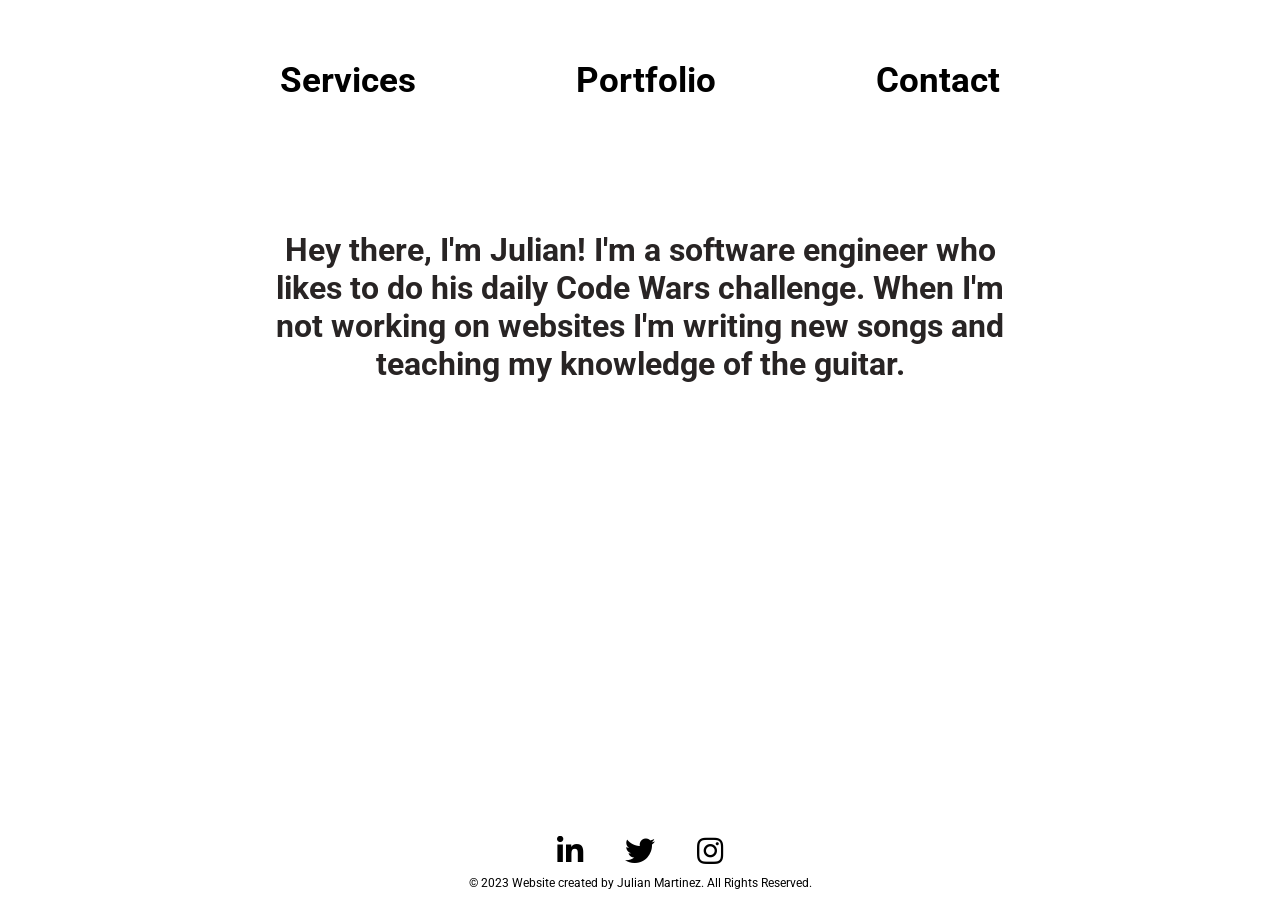
==== index.html @ 276e6cda "updated scroll bar" ====
<!DOCTYPE html>
<html lang="en">
<head>
    <meta charset="UTF-8">
    <meta name="viewport" content="width=device-width, initial-scale=1.0">
    <link rel="stylesheet" href="style.css">
    <link rel="stylesheet" href="https://cdnjs.cloudflare.com/ajax/libs/font-awesome/5.15.3/css/all.min.css">
  <link rel="preconnect" rel="preload" href="https://fonts.googleapis.com">
  <link rel="preconnect" rel="preload" href="https://fonts.gstatic.com" crossorigin>
  <link href="https://fonts.googleapis.com/css2?family=Roboto:wght@300;400&display=swap" rel="stylesheet" rel="preload">
    <title>Julian Martinez</title>
</head>
<body>
    <header>
        <nav class="main-menu">
            <ul class="list-menu">
                <li>
                    <div class="menu-item">
                        <a href="Services.html">Services</a>
                    </div>
                </li>
                <li>
                    <div class="menu-item">
                        <a href="Portfolio.html">Portfolio</a>
                    </div>
                </li>
                <li>
                    <div class="menu-item">
                        <a href="Contact.html">Contact</a>
                    </div>
                </li>
            </ul>
        </nav>
    </header>

    <main class="main-content">
        <h1>Hey there, I'm Julian! I'm a software engineer who likes to do his daily Code Wars challenge. When I'm not working on websites I'm writing new songs and teaching my knowledge of the guitar.</h1>
        <img class="julian-avatar" src="https://i.imgur.com/hMhJf6G.png" alt="Avatar of Julian Martinez" width="300" height="200">
    </main>

  
  <footer>
    <div class="footer-content">
      <div class="footer-social">
       
        <a href="https://www.linkedin.com/in/julian-martinez-0a899b272/"><i class="fab fa-linkedin-in" target="_blank">
          </i></a>
       
        
        <a href="https://twitter.com/JulianMart66399" target="_blank"><i class="fab fa-twitter"></i></a>
      
        
        <a href="https://www.instagram.com/julianthesingerguy/"><i class="fab fa-instagram"></i></a>
        
      </div>
    
    <div class="footer-bottom">
      &copy; 2023 Website created by Julian Martinez. All Rights Reserved.
    </div>
  </footer>
  <script defer src="defer.js"></script>
</body>
</html>
---- style.css ----
* {
  margin: 0;
  padding: 0;
  box-sizing: border-box;
}

body {
  display: flex;
  flex-direction: column;
  min-height: 100vh;
  margin: 0;
  font-family: 'Roboto';
  color: white;
  width: 100%;
}

main {
  flex: 1;

}

/*Custom Scrollbar*/

::-webkit-scrollbar {
  width: 12px; 
}

::-webkit-scrollbar-thumb {
  background-color: #e9e9e9; 
  border-radius: 6px; 
}

::-webkit-scrollbar-track {
  background-color: #535353; 
}


.main-content {
  display: flex;
  flex-direction: column;
  align-items: center;
  text-align: center;
  transition: margin-left 0.3s;
  position: relative;
  flex-grow: 1;
}

html {
  background-image: url('https://i.imgur.com/xLblfN3.png');
  background-size: cover;
  background-repeat: no-repeat;
  background-attachment: fixed;
  height: 100%;
}

/* Style the main menu */
.main-menu {
  display: flex;
  justify-content: center;
  align-items: center;
  width: 100%;

}

.list-menu {
  list-style: none;
  display: flex;
  flex-direction: row;
  height: 100%;
  justify-content: center;
  align-items: center;
  margin: 0;
  padding: 0;
}

.list-menu li {
  margin: 60px;
  padding: 0 20px;
}

.list-menu a:active {
  transition: all 0.3s ease;
  transform: scale(1.1) translateX(0%)
}






@media screen and (max-width: 768px) {
  .list-menu li {
    margin: 20px;
  }


  .list-menu {
    list-style: none;
    display: flex;
    flex-direction: column;
    height: 100%;
    justify-content: center;
    align-items: center;
  }
}





.menu-item a {
  text-decoration: none;
  color: #000000;
  font-weight: bold;
  font-size: 35px;
  transition: color 0.3s;

}

.menu-item a:hover {
  color: #545454;

}

.menu-item {
  display: inline-block;
  position: relative;
  transition: transform 2s ease;
  transform-origin: center;
  max-width: 100%;
  min-width: 100%;
}

.menu-item:hover {
  transform: scale(1.3) translateX(0%);
}

.menu-item:hover::before {
  content: "";
  display: block;
  position: absolute;
  width: 100%;
  height: 100%;
  background-color: transparent;
  transition: background-color 0.3s ease;
  background-color: rgba(0, 0, 0, 0);

}

.menu-item:hover::before {
  position: absolute;
  top: 100%;
  left: 50%;
  transform: translateX(-50%);
  color: #000000;
  background-color: rgba(0, 0, 0, 0.5);
  padding: 5px 10px;
  border-radius: 5px;
  opacity: 0;
  max-height: 0;
  overflow: hidden;
  transition: max-height 0.3s ease, opacity 0.3s ease;
}




h1 {
  display: flex;
  justify-content: center;
  align-items: center;
  text-align: center;
  transition: transform 2s ease;
  transform-origin: center;
  margin-bottom: 50px;
  margin-top: 70px;
  color: #282424;
  max-width: 60%;
  min-width: 30%;

}



h1:hover {
  transform: scale(1.1) translateX(0%);
}


h1:hover::after {
  content: "";
  display: block;
  position: absolute;
  top: 0;
  left: 0;
  width: 100%;
  height: 100%;
  background-color: transparent;
  transition: background-color 0.3s ease;
  background-color: rgba(0, 0, 0, 0);

}

h1:hover::before {
  position: absolute;
  top: 100%;
  left: 50%;
  transform: translateX(-50%);
  color: #ffffff;
  background-color: rgba(0, 0, 0, 0.5);
  padding: 5px 10px;
  border-radius: 5px;
  opacity: 0;
  max-height: 0;
  overflow: hidden;
  transition: max-height 0.3s ease, opacity 0.3s ease;
}



.julian-avatar {
  width: 250px;
  height: 200px;
  object-fit: contain;
  margin-top: 50px;
  max-width: 100%;
  max-height: 100%;
  margin-left: 20px;
  border-radius: 70%;


}

/*footer styles*/

footer {
  color: #000000;
  text-align: center;
  padding: 10px;
  position: relative;
  bottom: 0;
  margin-top: auto;
  
}

.footer-content {
  display: flex;
  flex-direction: column;
  align-items: center;
}

.footer-social {
  display: flex;
  justify-content: center;
}

.footer-bottom {
  text-align: center;
  padding-top: 10px;
  font-size: 12px;
}

.footer-social a {
  display: inline-block;
  width: 30px;

  text-align: center;
  white-space: nowrap;
  overflow: hidden;
  text-overflow: ellipsis;

  margin: 0 20px;
 
}



.icon-container {
  display: inline-block;
  width: 30px;
  height: 30px;
  margin: 0 30px;
}


.footer-social i:hover {
  color: #636363;
  box-shadow: 0 6px 10px rgba(0, 0, 0, 0.2);
  transition: all 0.8s ease;

}

.footer-social i:active {
  color: #ffffff;
  transition: all 0.3s ease;
  transform: scale(1.1) translateX(0%)
}

.footer-social i {
  color: #000000;
  font-size: 30px;



}

/*Contact Page*/

.contact {
  color: black;
  margin-top: 20px;
  margin-bottom: 60px;
  max-width: 40%;
  font-size: 20px;

}

.email-button {
  display: inline-block;
  padding: 25px 55px;
  background-color: #000000;
  color: #fff;
  text-decoration: none;
  border-radius: 35px;
  font-weight: bold;
  box-shadow: 0 4px 6px rgba(0, 0, 0, 0.1);
  position: relative;
  transition: all 0.8s ease;
  font-size: 20px;
}

.email-button:hover {
  background-color: #707070;
  transform: scale(1.05);
  box-shadow: 0 6px 10px rgba(0, 0, 0, 0.2);
}

email-button::before {
  content: '\2709';
  /* Unicode envelope symbol */
  font-size: 20px;
  margin-right: 10px;
}

email-button,
email-button::before {
  display: flex;
  align-items: center;
  justify-content: center;


}


.email-button:active {
  animation: pulse 0.5s infinite;
}




.email-button::before {
  content: '\2709';
  /* Unicode envelope symbol */
  font-size: 20px;
  margin-right: 10px;
}

.email-button,
.email-button::before {
  display: flex;
  align-items: center;
  justify-content: center;
}



/*Services page*/

h2 {
  color: black;
  display: inline-block;


  transition: transform 0.5s ease;

  font-size: 3vw;
  /* Relative font size based on viewport width */
  max-width: 80%;
  /* Limit maximum width to 80% of the viewport width */
  text-align: center;
  cursor: default;
}

.left-chat:hover h2,
.right-chat:hover h2 {
  transform: scale(1.1) translateX(0%);
  transition: transform 1s ease;
}

.chat-container {
  display: flex;
  flex-direction: row;
  width: 100%;

}


.left-chat {
  width: 50%;
}

.right-chat {
  width: 50%;
}


.avatar-chat-bubble {
  background-color: white;
  box-shadow: 0px 0px 5px black;
  position: absolute;
  left: 50%;
  top: 50%;
  color: black;
  padding: 12px 20px;
  border-radius: 16px;
}

.software-engineer-chat-bubble {
  opacity: 0;
  transition: opacity 1s;
  transform: translate(-120%, -50%);
  width: 400px;
}

.musician-chat-bubble {
  opacity: 0;
  transition: opacity 1s;
  transform: translate(18%, -50%);
  width: 575px;
}




.avatar-container {
  position: relative;
}


/*Portfolio page*/

a {
  text-decoration: none;
}


.circle-container {
  max-width: 1280px;
  margin: 0 auto;
  display: flex;
  justify-content: center;
  align-items: center;
  flex-wrap: wrap;

}

.circle-container>div {
  width: 100%;
  margin-bottom: 30px;
}

@media screen and (min-width: 768px) {
  .circle-container>div {
    width: 36%;
    margin-bottom: 105px;
  }
}

@media screen and (min-width: 1024px) {
  .circle-container>div {
    width: 57%;
  }
}

#portfolio-one,
#portfolio-two,
#portfolio-three,
#portfolio-four,
#portfolio-five,
#portfolio-six {
  width: 200px;
  height: 190px;
  object-fit: cover;
  border-radius: 50%;
  margin-right: 10px;
  margin: 0 auto;

}

#portfolio-one:hover,
#portfolio-two:hover,
#portfolio-three:hover,
#portfolio-four:hover,
#portfolio-five:hover,
#portfolio-six:hover
{

  box-shadow: 0 6px 10px rgba(0, 0, 0, 0.2);
  color: #7d7d7d;
  opacity: 0.8;

}

#portfolio-one:active,
#portfolio-two:active,
#portfolio-three:active,
#portfolio-four:active {


  color: white;

}



.portfolio-des {
  color: black; 
  max-width: 100%; 
  word-spacing: 2px;
  line-height: 25px;
  font-size: 20px;
  
}



/* .portfolio-des {
  background-color: white;
  box-shadow: 0px 0px 5px black;
  position: absolute;
  left: 32%;
  top: 2%;
  color: black;
  padding: 12px 20px;
  border-radius: 16px;
}

.portfolio-description-one {
  transform: translate(-110%, 90%);
  max-width: 30%;
  opacity: 0;
  transition: opacity 1s;
  
}

.portfolio-description-two {
  transform: translate(-110%, 180%);
  max-width: 30%;
  opacity: 0;
  transition: opacity 1s;

} */

/* #portfolio-avatar-container {
  margin-top: 100px;
} */


/*key thing to remember here is create a big container and within that a smaller container and within that goes the content. Then control the positioning of the content with the outside div.*/




@media screen and (max-width: 768px) {

  .contact {
    max-width: 80%;
    min-width: 80%;

  }

  #services-heading {
    font-size: 22px;
  }

  .left-chat h2 {
    font-size: 18px;
  }

  .right-chat h2 {
    font-size: 18px;
  }

  .software-engineer-chat-bubble {
    opacity: 0;
    transition: opacity 1s;
    top: 34%;
    left: 120%;
    width: 100%;


  }

  .musician-chat-bubble {
    opacity: 0;
    transition: opacity 1s;
    width: 120%;
    top: 33%;
    left: -31%;
  }

  #services-avatar {
    margin-top: 300px;
  }



  #portfolio-one,
  #portfolio-two,
  #portfolio-three,
  #portfolio-four {


    width: 200px;
    height: 190px;
    object-fit: cover;
    border-radius: 50%;
    margin-top: 50px;


  }

  #portfolio-avatar-container {
    margin-top: 300px;
  }



  .portfolio-des {
  max-width: 70%; 
  }
}
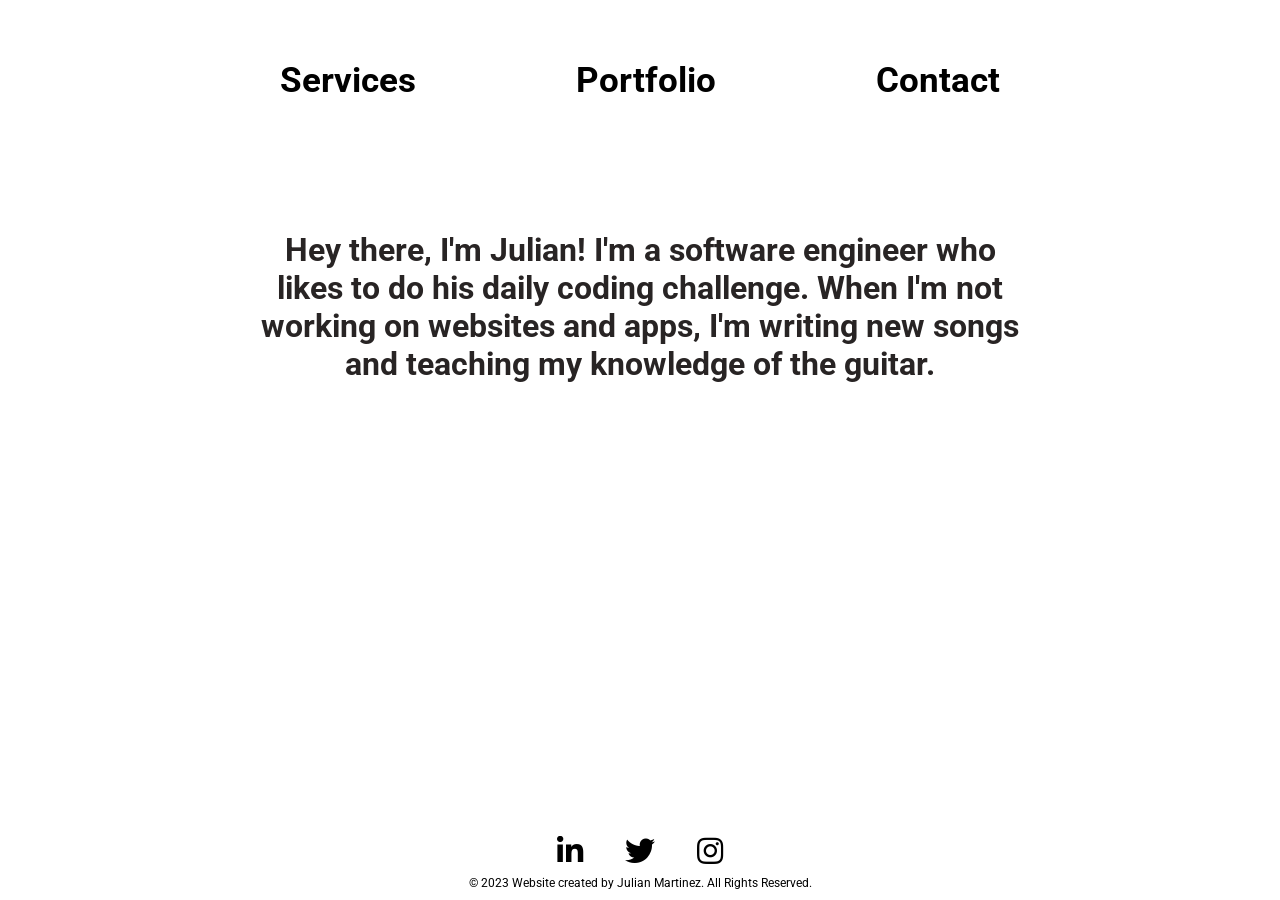
==== commit 264a5130: "Updated broken link again" ====
--- a/index.html
+++ b/index.html
@@ -34,7 +34,7 @@
     </header>
 
     <main class="main-content">
-        <h1>Hey there, I'm Julian! I'm a software engineer who likes to do his daily Code Wars challenge. When I'm not working on websites I'm writing new songs and teaching my knowledge of the guitar.</h1>
+        <h1>Hey there, I'm Julian! I'm a software engineer who likes to do his daily coding challenge. When I'm not working on websites and apps, I'm writing new songs and teaching my knowledge of the guitar.</h1>
         <img class="julian-avatar" src="https://i.imgur.com/hMhJf6G.png" alt="Avatar of Julian Martinez" width="300" height="200">
     </main>
 
--- a/style.css
+++ b/style.css
@@ -22,13 +22,20 @@
 /*Custom Scrollbar*/
 
 ::-webkit-scrollbar {
-  width: 12px; 
+  width: 7px; 
 }
 
 ::-webkit-scrollbar-thumb {
   background-color: #e9e9e9; 
   border-radius: 6px; 
-}
+  height: 8px;
+  
+}
+
+::-webkit-scrollbar-thumb:hover {
+  background-color: #b5b5b5; 
+}
+
 
 ::-webkit-scrollbar-track {
   background-color: #535353; 
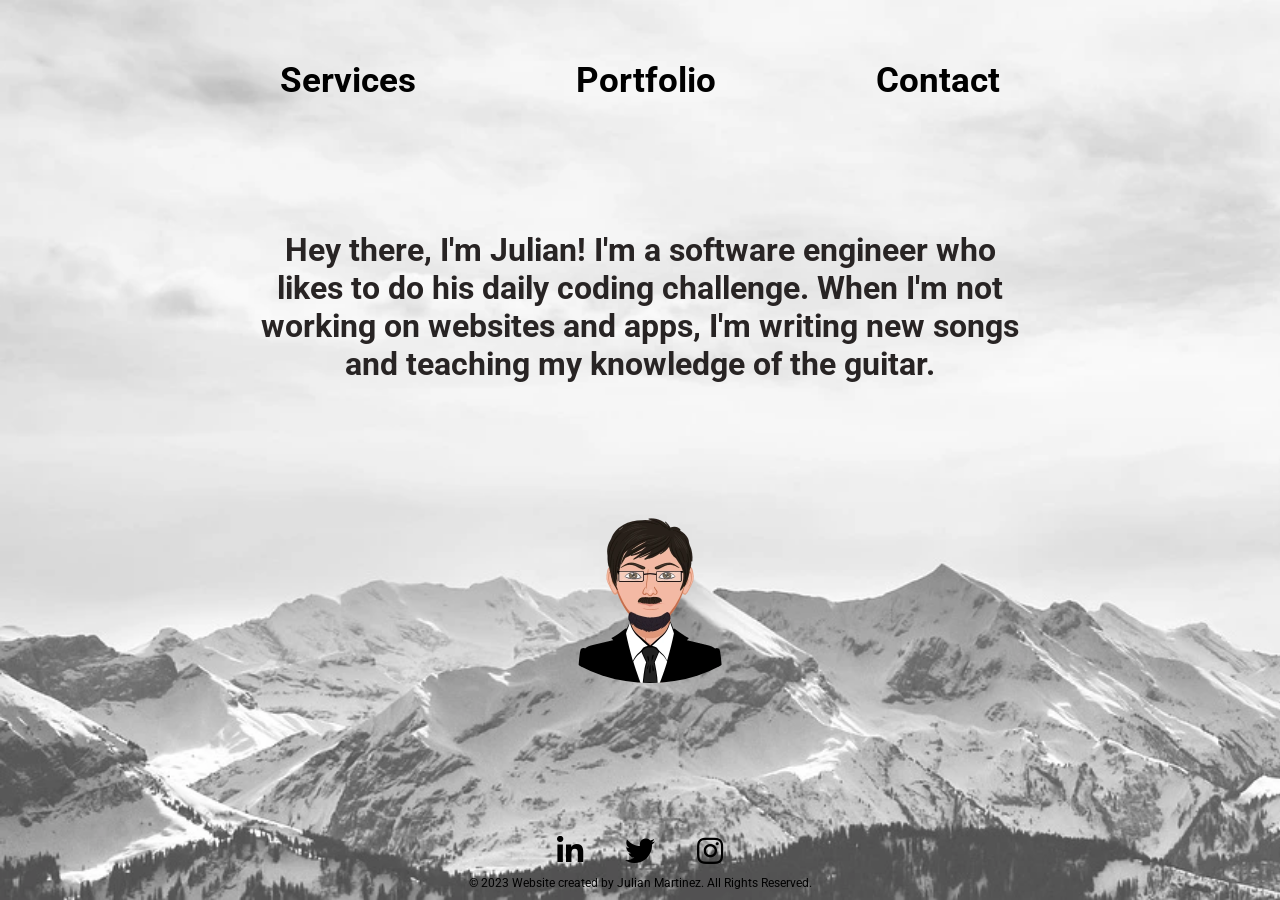
==== commit 4ae3c803: "Overwrite existing repository with new project" ====
--- a/index.html
+++ b/index.html
@@ -10,6 +10,7 @@
   <link href="https://fonts.googleapis.com/css2?family=Roboto:wght@300;400&display=swap" rel="stylesheet" rel="preload">
     <title>Julian Martinez</title>
 </head>
+    
 <body>
     <header>
         <nav class="main-menu">
@@ -35,7 +36,7 @@
 
     <main class="main-content">
         <h1>Hey there, I'm Julian! I'm a software engineer who likes to do his daily coding challenge. When I'm not working on websites and apps, I'm writing new songs and teaching my knowledge of the guitar.</h1>
-        <img class="julian-avatar" src="https://i.imgur.com/hMhJf6G.png" alt="Avatar of Julian Martinez" width="300" height="200">
+        <img class="julian-avatar" src="./images/julianavatar.webp" alt="Avatar of Julian Martinez" >
     </main>
 
   
--- a/style.css
+++ b/style.css
@@ -9,38 +9,34 @@
   flex-direction: column;
   min-height: 100vh;
   margin: 0;
-  font-family: 'Roboto';
+  font-family: "Roboto";
   color: white;
   width: 100%;
 }
 
 main {
   flex: 1;
-
 }
 
 /*Custom Scrollbar*/
 
 ::-webkit-scrollbar {
-  width: 7px; 
+  width: 7px;
 }
 
 ::-webkit-scrollbar-thumb {
-  background-color: #e9e9e9; 
-  border-radius: 6px; 
+  background-color: #e9e9e9;
+  border-radius: 6px;
   height: 8px;
-  
 }
 
 ::-webkit-scrollbar-thumb:hover {
-  background-color: #b5b5b5; 
-}
-
+  background-color: #b5b5b5;
+}
 
 ::-webkit-scrollbar-track {
-  background-color: #535353; 
-}
-
+  background-color: #535353;
+}
 
 .main-content {
   display: flex;
@@ -53,7 +49,7 @@
 }
 
 html {
-  background-image: url('https://i.imgur.com/xLblfN3.png');
+  background-image: url("./images/background.webp");
   background-size: cover;
   background-repeat: no-repeat;
   background-attachment: fixed;
@@ -66,7 +62,6 @@
   justify-content: center;
   align-items: center;
   width: 100%;
-
 }
 
 .list-menu {
@@ -87,19 +82,13 @@
 
 .list-menu a:active {
   transition: all 0.3s ease;
-  transform: scale(1.1) translateX(0%)
-}
-
-
-
-
-
+  transform: scale(1.1) translateX(0%);
+}
 
 @media screen and (max-width: 768px) {
   .list-menu li {
     margin: 20px;
   }
-
 
   .list-menu {
     list-style: none;
@@ -111,22 +100,16 @@
   }
 }
 
-
-
-
-
 .menu-item a {
   text-decoration: none;
   color: #000000;
   font-weight: bold;
   font-size: 35px;
   transition: color 0.3s;
-
 }
 
 .menu-item a:hover {
   color: #545454;
-
 }
 
 .menu-item {
@@ -151,7 +134,6 @@
   background-color: transparent;
   transition: background-color 0.3s ease;
   background-color: rgba(0, 0, 0, 0);
-
 }
 
 .menu-item:hover::before {
@@ -169,9 +151,6 @@
   transition: max-height 0.3s ease, opacity 0.3s ease;
 }
 
-
-
-
 h1 {
   display: flex;
   justify-content: center;
@@ -184,15 +163,11 @@
   color: #282424;
   max-width: 60%;
   min-width: 30%;
-
-}
-
-
+}
 
 h1:hover {
   transform: scale(1.1) translateX(0%);
 }
-
 
 h1:hover::after {
   content: "";
@@ -205,7 +180,6 @@
   background-color: transparent;
   transition: background-color 0.3s ease;
   background-color: rgba(0, 0, 0, 0);
-
 }
 
 h1:hover::before {
@@ -223,8 +197,6 @@
   transition: max-height 0.3s ease, opacity 0.3s ease;
 }
 
-
-
 .julian-avatar {
   width: 250px;
   height: 200px;
@@ -234,8 +206,6 @@
   max-height: 100%;
   margin-left: 20px;
   border-radius: 70%;
-
-
 }
 
 /*footer styles*/
@@ -247,7 +217,6 @@
   position: relative;
   bottom: 0;
   margin-top: auto;
-  
 }
 
 .footer-content {
@@ -277,10 +246,7 @@
   text-overflow: ellipsis;
 
   margin: 0 20px;
- 
-}
-
-
+}
 
 .icon-container {
   display: inline-block;
@@ -289,26 +255,21 @@
   margin: 0 30px;
 }
 
-
 .footer-social i:hover {
   color: #636363;
   box-shadow: 0 6px 10px rgba(0, 0, 0, 0.2);
   transition: all 0.8s ease;
-
 }
 
 .footer-social i:active {
   color: #ffffff;
   transition: all 0.3s ease;
-  transform: scale(1.1) translateX(0%)
+  transform: scale(1.1) translateX(0%);
 }
 
 .footer-social i {
   color: #000000;
   font-size: 30px;
-
-
-
 }
 
 /*Contact Page*/
@@ -319,7 +280,6 @@
   margin-bottom: 60px;
   max-width: 40%;
   font-size: 20px;
-
 }
 
 .email-button {
@@ -343,7 +303,7 @@
 }
 
 email-button::before {
-  content: '\2709';
+  content: "\2709";
   /* Unicode envelope symbol */
   font-size: 20px;
   margin-right: 10px;
@@ -354,20 +314,14 @@
   display: flex;
   align-items: center;
   justify-content: center;
-
-
-}
-
+}
 
 .email-button:active {
   animation: pulse 0.5s infinite;
 }
 
-
-
-
 .email-button::before {
-  content: '\2709';
+  content: "\2709";
   /* Unicode envelope symbol */
   font-size: 20px;
   margin-right: 10px;
@@ -380,14 +334,11 @@
   justify-content: center;
 }
 
-
-
 /*Services page*/
 
 h2 {
   color: black;
   display: inline-block;
-
 
   transition: transform 0.5s ease;
 
@@ -409,9 +360,7 @@
   display: flex;
   flex-direction: row;
   width: 100%;
-
-}
-
+}
 
 .left-chat {
   width: 50%;
@@ -420,7 +369,6 @@
 .right-chat {
   width: 50%;
 }
-
 
 .avatar-chat-bubble {
   background-color: white;
@@ -447,20 +395,15 @@
   width: 575px;
 }
 
-
-
-
 .avatar-container {
   position: relative;
 }
 
-
 /*Portfolio page*/
 
 a {
   text-decoration: none;
 }
-
 
 .circle-container {
   max-width: 1280px;
@@ -469,23 +412,22 @@
   justify-content: center;
   align-items: center;
   flex-wrap: wrap;
-
-}
-
-.circle-container>div {
+}
+
+.circle-container > div {
   width: 100%;
   margin-bottom: 30px;
 }
 
 @media screen and (min-width: 768px) {
-  .circle-container>div {
+  .circle-container > div {
     width: 36%;
     margin-bottom: 105px;
   }
 }
 
 @media screen and (min-width: 1024px) {
-  .circle-container>div {
+  .circle-container > div {
     width: 57%;
   }
 }
@@ -502,7 +444,6 @@
   border-radius: 50%;
   margin-right: 10px;
   margin: 0 auto;
-
 }
 
 #portfolio-one:hover,
@@ -510,81 +451,31 @@
 #portfolio-three:hover,
 #portfolio-four:hover,
 #portfolio-five:hover,
-#portfolio-six:hover
-{
-
+#portfolio-six:hover {
   box-shadow: 0 6px 10px rgba(0, 0, 0, 0.2);
   color: #7d7d7d;
   opacity: 0.8;
-
 }
 
 #portfolio-one:active,
 #portfolio-two:active,
 #portfolio-three:active,
 #portfolio-four:active {
-
-
   color: white;
-
-}
-
-
+}
 
 .portfolio-des {
-  color: black; 
-  max-width: 100%; 
+  color: black;
+  max-width: 100%;
   word-spacing: 2px;
   line-height: 25px;
   font-size: 20px;
-  
-}
-
-
-
-/* .portfolio-des {
-  background-color: white;
-  box-shadow: 0px 0px 5px black;
-  position: absolute;
-  left: 32%;
-  top: 2%;
-  color: black;
-  padding: 12px 20px;
-  border-radius: 16px;
-}
-
-.portfolio-description-one {
-  transform: translate(-110%, 90%);
-  max-width: 30%;
-  opacity: 0;
-  transition: opacity 1s;
-  
-}
-
-.portfolio-description-two {
-  transform: translate(-110%, 180%);
-  max-width: 30%;
-  opacity: 0;
-  transition: opacity 1s;
-
-} */
-
-/* #portfolio-avatar-container {
-  margin-top: 100px;
-} */
-
-
-/*key thing to remember here is create a big container and within that a smaller container and within that goes the content. Then control the positioning of the content with the outside div.*/
-
-
-
+}
 
 @media screen and (max-width: 768px) {
-
   .contact {
     max-width: 80%;
     min-width: 80%;
-
   }
 
   #services-heading {
@@ -605,8 +496,6 @@
     top: 34%;
     left: 120%;
     width: 100%;
-
-
   }
 
   .musician-chat-bubble {
@@ -621,30 +510,22 @@
     margin-top: 300px;
   }
 
-
-
   #portfolio-one,
   #portfolio-two,
   #portfolio-three,
   #portfolio-four {
-
-
     width: 200px;
     height: 190px;
     object-fit: cover;
     border-radius: 50%;
     margin-top: 50px;
-
-
   }
 
   #portfolio-avatar-container {
     margin-top: 300px;
   }
 
-
-
   .portfolio-des {
-  max-width: 70%; 
-  }
-}+    max-width: 70%;
+  }
+}
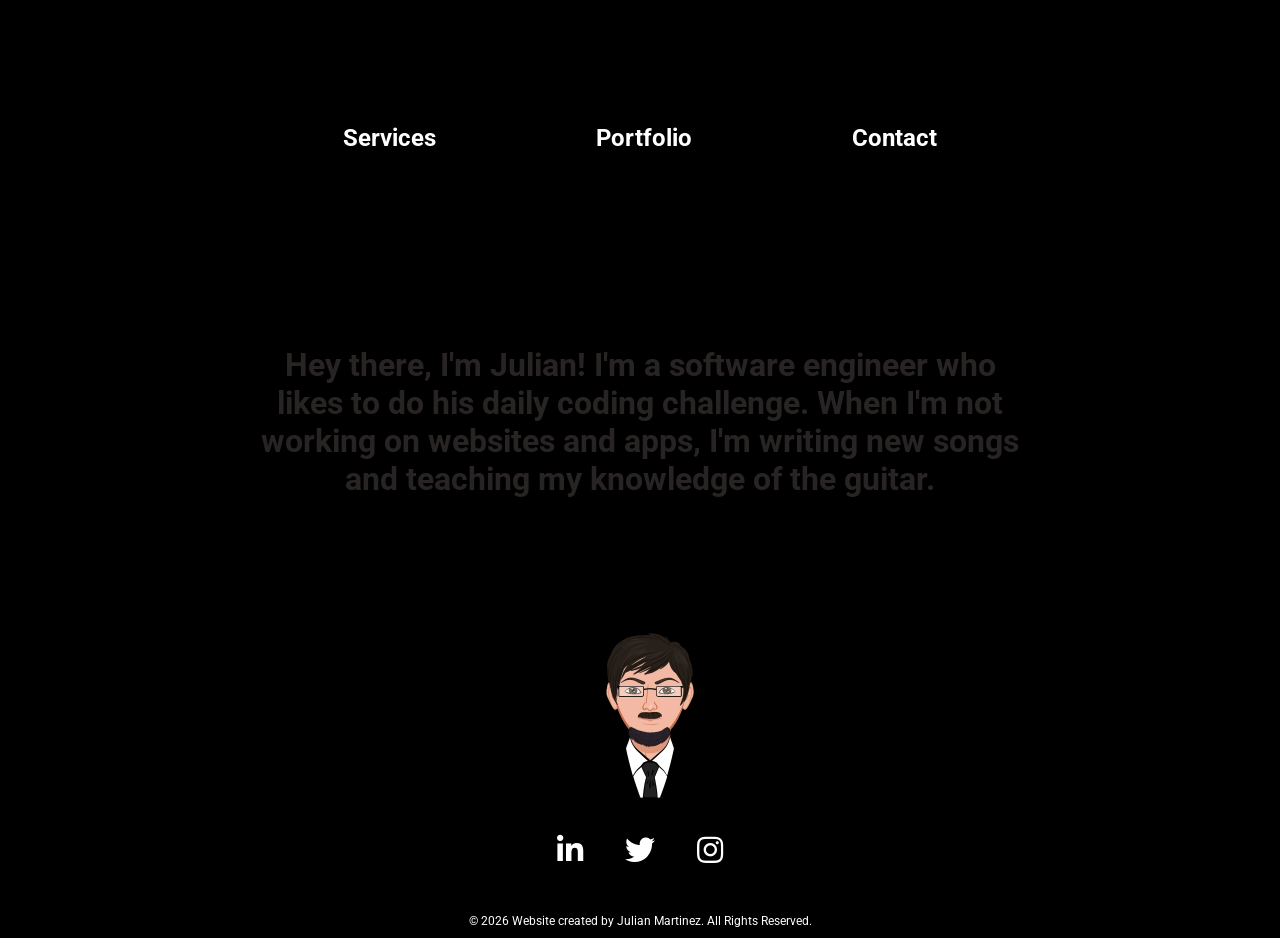
==== commit b4d31f3d: "Update portfolio for GitHub Pages" ====
--- a/index.html
+++ b/index.html
@@ -56,7 +56,7 @@
       </div>
     
     <div class="footer-bottom">
-      &copy; 2023 Website created by Julian Martinez. All Rights Reserved.
+      &copy; 2026 Website created by Julian Martinez. All Rights Reserved.
     </div>
   </footer>
   <script defer src="defer.js"></script>
--- a/style.css
+++ b/style.css
@@ -10,7 +10,7 @@
   min-height: 100vh;
   margin: 0;
   font-family: "Roboto";
-  color: white;
+  background-color: #000000;
   width: 100%;
 }
 
@@ -49,7 +49,6 @@
 }
 
 html {
-  background-image: url("./images/background.webp");
   background-size: cover;
   background-repeat: no-repeat;
   background-attachment: fixed;
@@ -62,6 +61,8 @@
   justify-content: center;
   align-items: center;
   width: 100%;
+  margin-top: 4rem;
+  margin-bottom: 4rem;
 }
 
 .list-menu {
@@ -102,9 +103,9 @@
 
 .menu-item a {
   text-decoration: none;
-  color: #000000;
+  color: white;
   font-weight: bold;
-  font-size: 35px;
+  font-size: 24px;
   transition: color 0.3s;
 }
 
@@ -122,7 +123,7 @@
 }
 
 .menu-item:hover {
-  transform: scale(1.3) translateX(0%);
+  transform: scale(1.1) translateX(0%);
 }
 
 .menu-item:hover::before {
@@ -148,7 +149,9 @@
   opacity: 0;
   max-height: 0;
   overflow: hidden;
-  transition: max-height 0.3s ease, opacity 0.3s ease;
+  transition:
+    max-height 0.3s ease,
+    opacity 0.3s ease;
 }
 
 h1 {
@@ -194,7 +197,9 @@
   opacity: 0;
   max-height: 0;
   overflow: hidden;
-  transition: max-height 0.3s ease, opacity 0.3s ease;
+  transition:
+    max-height 0.3s ease,
+    opacity 0.3s ease;
 }
 
 .julian-avatar {
@@ -211,7 +216,7 @@
 /*footer styles*/
 
 footer {
-  color: #000000;
+  color: white;
   text-align: center;
   padding: 10px;
   position: relative;
@@ -239,12 +244,11 @@
 .footer-social a {
   display: inline-block;
   width: 30px;
-
+  line-height: 6rem;
   text-align: center;
   white-space: nowrap;
   overflow: hidden;
   text-overflow: ellipsis;
-
   margin: 0 20px;
 }
 
@@ -256,7 +260,7 @@
 }
 
 .footer-social i:hover {
-  color: #636363;
+  color: #c8c5c5;
   box-shadow: 0 6px 10px rgba(0, 0, 0, 0.2);
   transition: all 0.8s ease;
 }
@@ -268,14 +272,14 @@
 }
 
 .footer-social i {
-  color: #000000;
+  color: #ffffff;
   font-size: 30px;
 }
 
 /*Contact Page*/
 
 .contact {
-  color: black;
+  color: white;
   margin-top: 20px;
   margin-bottom: 60px;
   max-width: 40%;
@@ -284,9 +288,9 @@
 
 .email-button {
   display: inline-block;
-  padding: 25px 55px;
-  background-color: #000000;
-  color: #fff;
+  padding: 15px 40px;
+  background-color: white;
+  color: #000000;
   text-decoration: none;
   border-radius: 35px;
   font-weight: bold;
@@ -334,77 +338,11 @@
   justify-content: center;
 }
 
-/*Services page*/
-
-h2 {
-  color: black;
-  display: inline-block;
-
-  transition: transform 0.5s ease;
-
-  font-size: 3vw;
-  /* Relative font size based on viewport width */
-  max-width: 80%;
-  /* Limit maximum width to 80% of the viewport width */
-  text-align: center;
-  cursor: default;
-}
-
-.left-chat:hover h2,
-.right-chat:hover h2 {
-  transform: scale(1.1) translateX(0%);
-  transition: transform 1s ease;
-}
-
-.chat-container {
-  display: flex;
-  flex-direction: row;
-  width: 100%;
-}
-
-.left-chat {
-  width: 50%;
-}
-
-.right-chat {
-  width: 50%;
-}
-
-.avatar-chat-bubble {
-  background-color: white;
-  box-shadow: 0px 0px 5px black;
-  position: absolute;
-  left: 50%;
-  top: 50%;
-  color: black;
-  padding: 12px 20px;
-  border-radius: 16px;
-}
-
-.software-engineer-chat-bubble {
-  opacity: 0;
-  transition: opacity 1s;
-  transform: translate(-120%, -50%);
-  width: 400px;
-}
-
-.musician-chat-bubble {
-  opacity: 0;
-  transition: opacity 1s;
-  transform: translate(18%, -50%);
-  width: 575px;
-}
-
-.avatar-container {
-  position: relative;
-}
-
 /*Portfolio page*/
 
 a {
   text-decoration: none;
 }
-
 .circle-container {
   max-width: 1280px;
   margin: 0 auto;
@@ -422,7 +360,7 @@
 @media screen and (min-width: 768px) {
   .circle-container > div {
     width: 36%;
-    margin-bottom: 105px;
+    margin-bottom: 80px;
   }
 }
 
@@ -437,7 +375,8 @@
 #portfolio-three,
 #portfolio-four,
 #portfolio-five,
-#portfolio-six {
+#portfolio-six,
+#portfolio-seven {
   width: 200px;
   height: 190px;
   object-fit: cover;
@@ -451,7 +390,8 @@
 #portfolio-three:hover,
 #portfolio-four:hover,
 #portfolio-five:hover,
-#portfolio-six:hover {
+#portfolio-six:hover,
+#portfolio-seven:hover {
   box-shadow: 0 6px 10px rgba(0, 0, 0, 0.2);
   color: #7d7d7d;
   opacity: 0.8;
@@ -460,12 +400,15 @@
 #portfolio-one:active,
 #portfolio-two:active,
 #portfolio-three:active,
-#portfolio-four:active {
+#portfolio-four:active,
+#portfolio-five:active,
+#portfolio-six:active,
+#portfolio-seven:active {
   color: white;
 }
 
 .portfolio-des {
-  color: black;
+  color: white;
   max-width: 100%;
   word-spacing: 2px;
   line-height: 25px;
